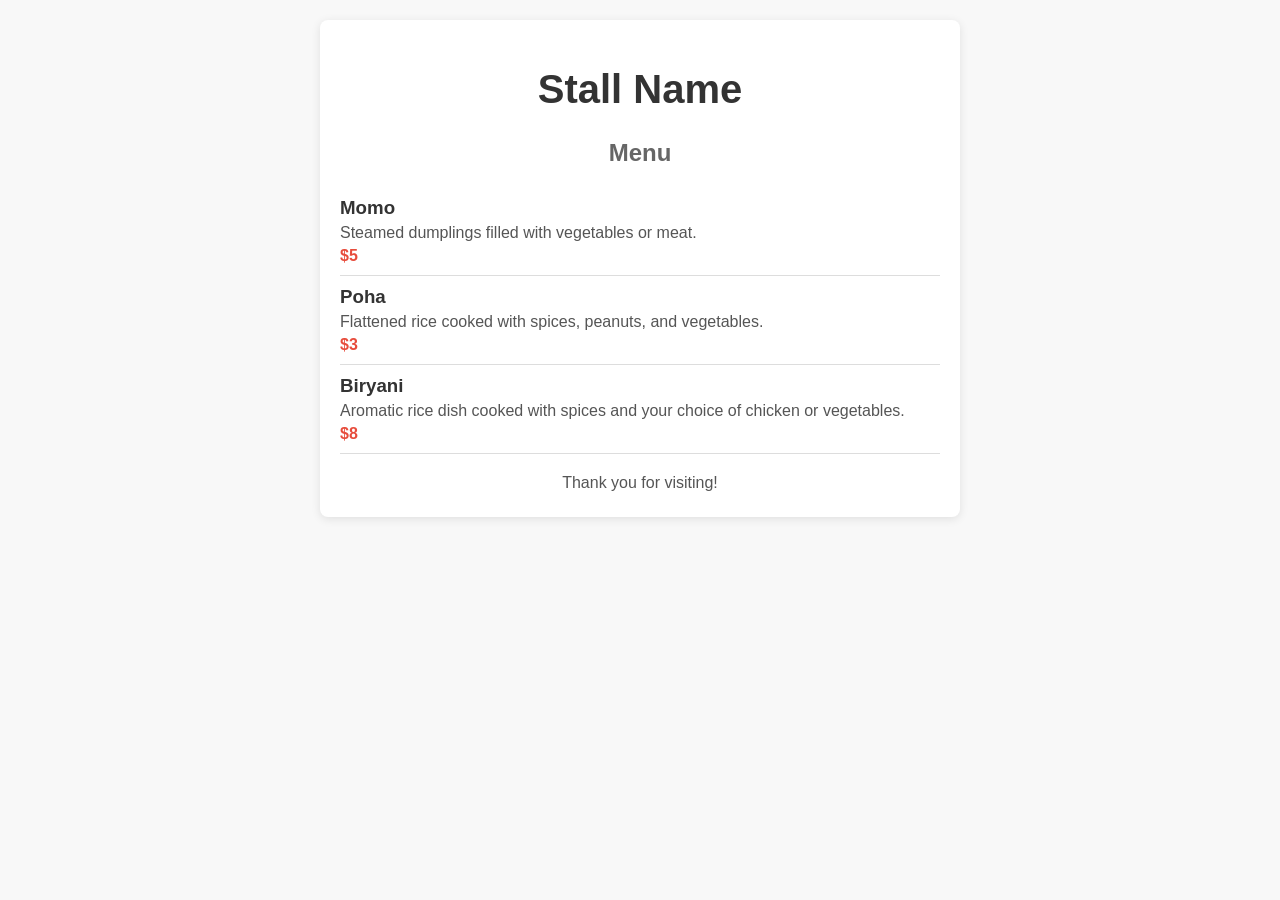
==== index.html @ 24a761aa "Rename index (1).html to index.html" ====
<!DOCTYPE html>
<html lang="en">
<head>
    <meta charset="UTF-8">
    <meta name="viewport" content="width=device-width, initial-scale=1.0">
    <title>Menu Card</title>
    <link rel="stylesheet" href="styles.css">
</head>
<body>
    <div class="container">
        <header>
            <h1>Stall Name</h1>
            <h2>Menu</h2>
        </header>
        <div class="menu-item">
            <h3>Momo</h3>
            <p>Steamed dumplings filled with vegetables or meat.</p>
            <span class="price">$5</span>
        </div>
        <div class="menu-item">
            <h3>Poha</h3>
            <p>Flattened rice cooked with spices, peanuts, and vegetables.</p>
            <span class="price">$3</span>
        </div>
        <div class="menu-item">
            <h3>Biryani</h3>
            <p>Aromatic rice dish cooked with spices and your choice of chicken or vegetables.</p>
            <span class="price">$8</span>
        </div>
        <footer>
            <p>Thank you for visiting!</p>
        </footer>
    </div>
</body>
</html>
---- styles.css ----
body {
    font-family: Arial, sans-serif;
    background-color: #f8f8f8;
    margin: 0;
    padding: 0;
}

.container {
    max-width: 600px;
    margin: 20px auto;
    padding: 20px;
    background-color: #fff;
    border-radius: 8px;
    box-shadow: 0 2px 10px rgba(0, 0, 0, 0.1);
    overflow: hidden;
    transition: transform 0.3s ease;
}

.container:hover {
    transform: scale(1.02);
}

header {
    text-align: center;
    margin-bottom: 20px;
}

h1 {
    font-size: 2.5em;
    color: #333;
}

h2 {
    font-size: 1.5em;
    color: #666;
}

.menu-item {
    border-bottom: 1px solid #ddd;
    padding: 10px 0;
    transition: background-color 0.3s ease, transform 0.3s ease;
}

.menu-item:last-child {
    border-bottom: none;
}

.menu-item:hover {
    background-color: #f0f0f0;
    transform: translateY(-2px);
}

h3 {
    margin: 0;
    color: #333;
}

p {
    margin: 5px 0;
    color: #555;
}

.price {
    font-weight: bold;
    color: #e74c3c;
}

footer {
    text-align: center;
    margin-top: 20px;
    color: #777;
}
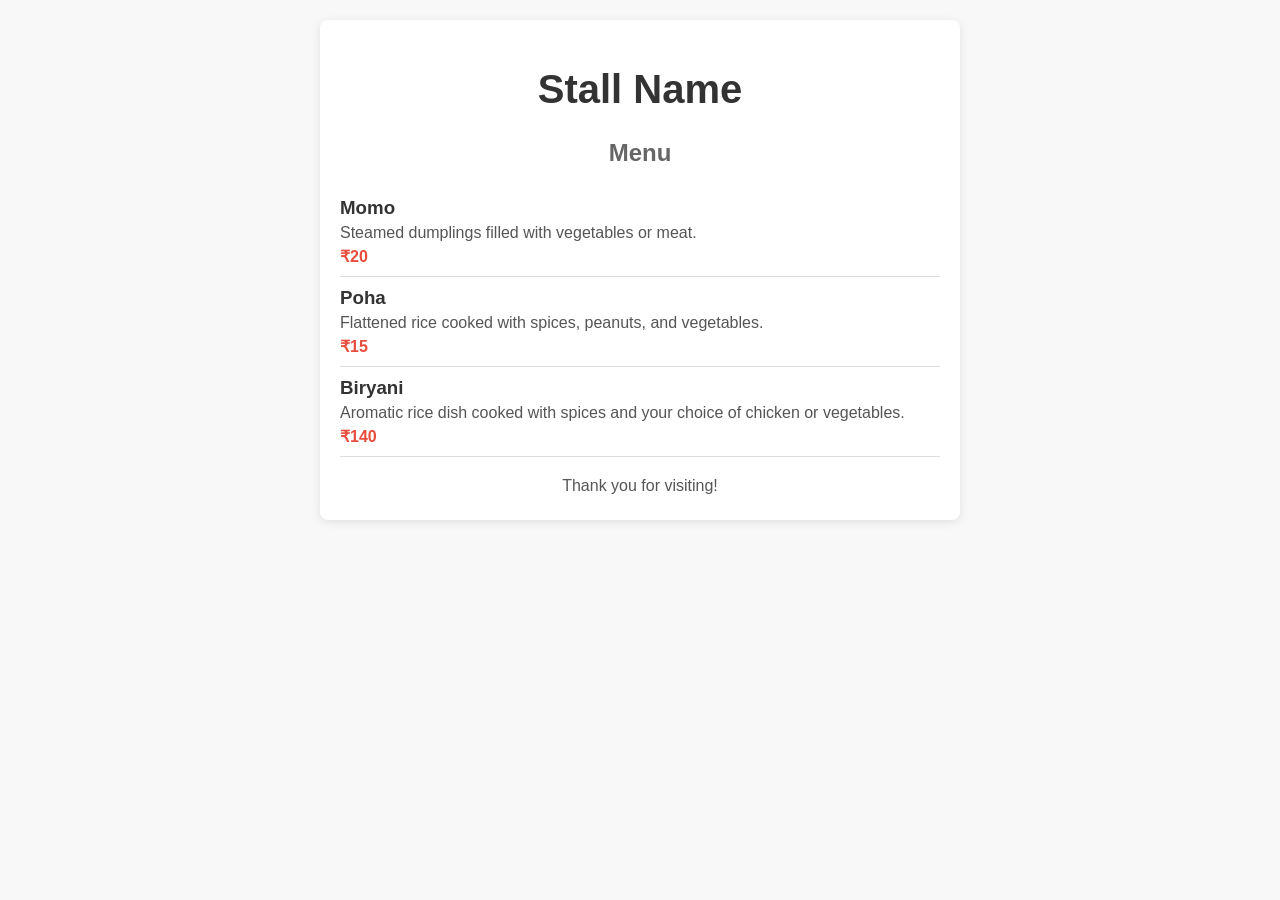
==== commit 0e1f087d: "Update index.html" ====
--- a/index.html
+++ b/index.html
@@ -12,24 +12,25 @@
             <h1>Stall Name</h1>
             <h2>Menu</h2>
         </header>
-        <div class="menu-item">
+        <div class="menu-item" onclick="showAlert('Momo', 20)">
             <h3>Momo</h3>
             <p>Steamed dumplings filled with vegetables or meat.</p>
-            <span class="price">$5</span>
+            <span class="price">₹20</span>
         </div>
-        <div class="menu-item">
+        <div class="menu-item" onclick="showAlert('Poha', 15)">
             <h3>Poha</h3>
             <p>Flattened rice cooked with spices, peanuts, and vegetables.</p>
-            <span class="price">$3</span>
+            <span class="price">₹15</span>
         </div>
-        <div class="menu-item">
+        <div class="menu-item" onclick="showAlert('Biryani', 140)">
             <h3>Biryani</h3>
             <p>Aromatic rice dish cooked with spices and your choice of chicken or vegetables.</p>
-            <span class="price">$8</span>
+            <span class="price">₹140</span>
         </div>
         <footer>
             <p>Thank you for visiting!</p>
         </footer>
     </div>
+    <script src="script.js"></script>
 </body>
 </html>
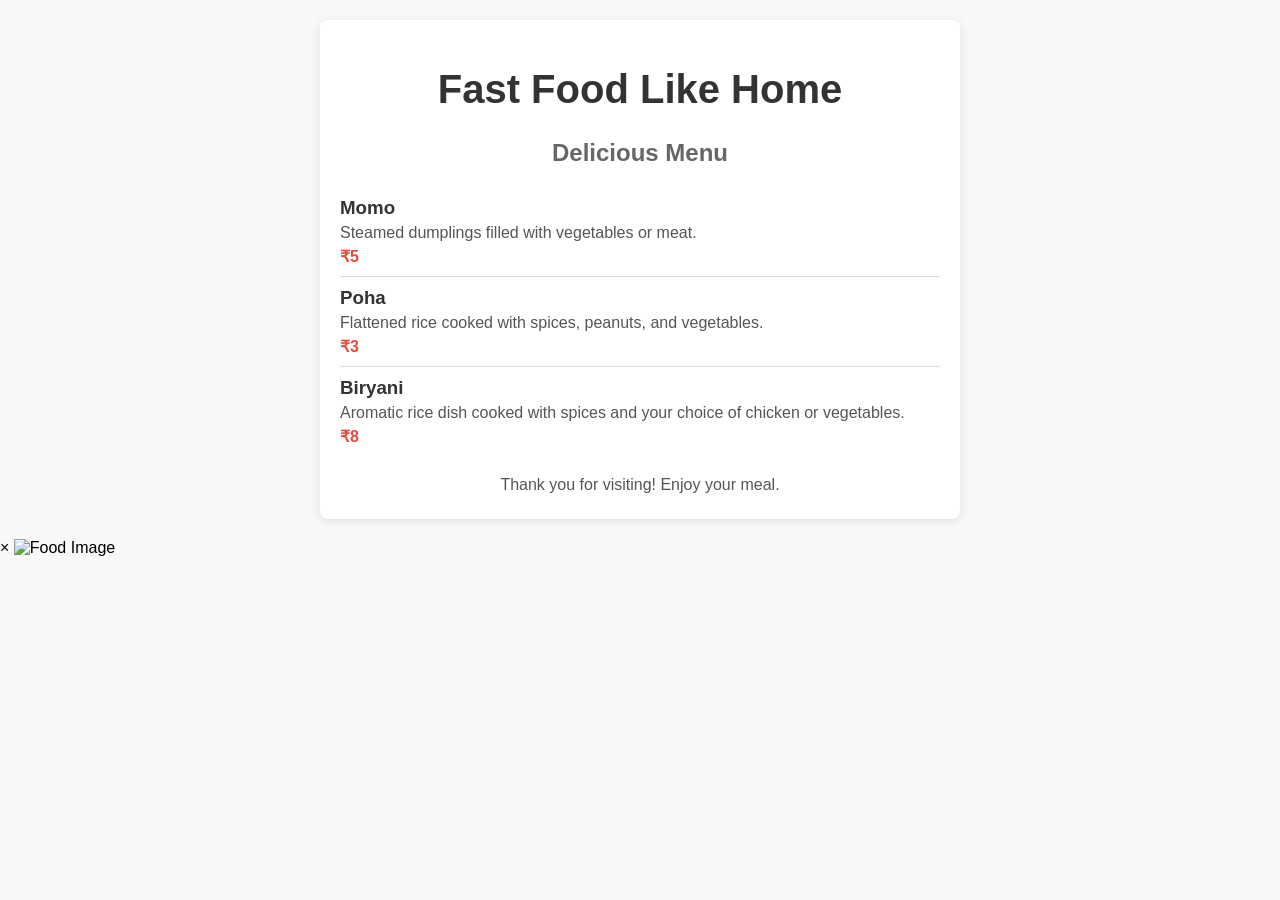
==== commit eb367dd3: "Update index.html" ====
--- a/index.html
+++ b/index.html
@@ -5,32 +5,43 @@
     <meta name="viewport" content="width=device-width, initial-scale=1.0">
     <title>Menu Card</title>
     <link rel="stylesheet" href="styles.css">
+    <script src="script.js" defer></script>
 </head>
 <body>
     <div class="container">
         <header>
-            <h1>Stall Name</h1>
-            <h2>Menu</h2>
+            <h1>Fast Food Like Home</h1>
+            <h2>Delicious Menu</h2>
         </header>
-        <div class="menu-item" onclick="showAlert('Momo', 20)">
-            <h3>Momo</h3>
-            <p>Steamed dumplings filled with vegetables or meat.</p>
-            <span class="price">₹20</span>
+        
+        <div class="menu">
+            <div class="menu-item" onclick="showItem('Momo', 'momo.jpg')">
+                <h3>Momo</h3>
+                <p>Steamed dumplings filled with vegetables or meat.</p>
+                <span class="price">₹5</span>
+            </div>
+            <div class="menu-item" onclick="showItem('Poha', 'poha.jpg')">
+                <h3>Poha</h3>
+                <p>Flattened rice cooked with spices, peanuts, and vegetables.</p>
+                <span class="price">₹3</span>
+            </div>
+            <div class="menu-item" onclick="showItem('Biryani', 'biryani.jpg')">
+                <h3>Biryani</h3>
+                <p>Aromatic rice dish cooked with spices and your choice of chicken or vegetables.</p>
+                <span class="price">₹8</span>
+            </div>
         </div>
-        <div class="menu-item" onclick="showAlert('Poha', 15)">
-            <h3>Poha</h3>
-            <p>Flattened rice cooked with spices, peanuts, and vegetables.</p>
-            <span class="price">₹15</span>
-        </div>
-        <div class="menu-item" onclick="showAlert('Biryani', 140)">
-            <h3>Biryani</h3>
-            <p>Aromatic rice dish cooked with spices and your choice of chicken or vegetables.</p>
-            <span class="price">₹140</span>
-        </div>
+
         <footer>
-            <p>Thank you for visiting!</p>
+            <p>Thank you for visiting! Enjoy your meal.</p>
         </footer>
     </div>
-    <script src="script.js"></script>
+
+    <!-- Image Popup Modal -->
+    <div id="popup" class="popup">
+        <span class="close-btn" onclick="closePopup()">&times;</span>
+        <img id="popup-img" src="" alt="Food Image">
+        <h3 id="popup-title"></h3>
+    </div>
 </body>
 </html>
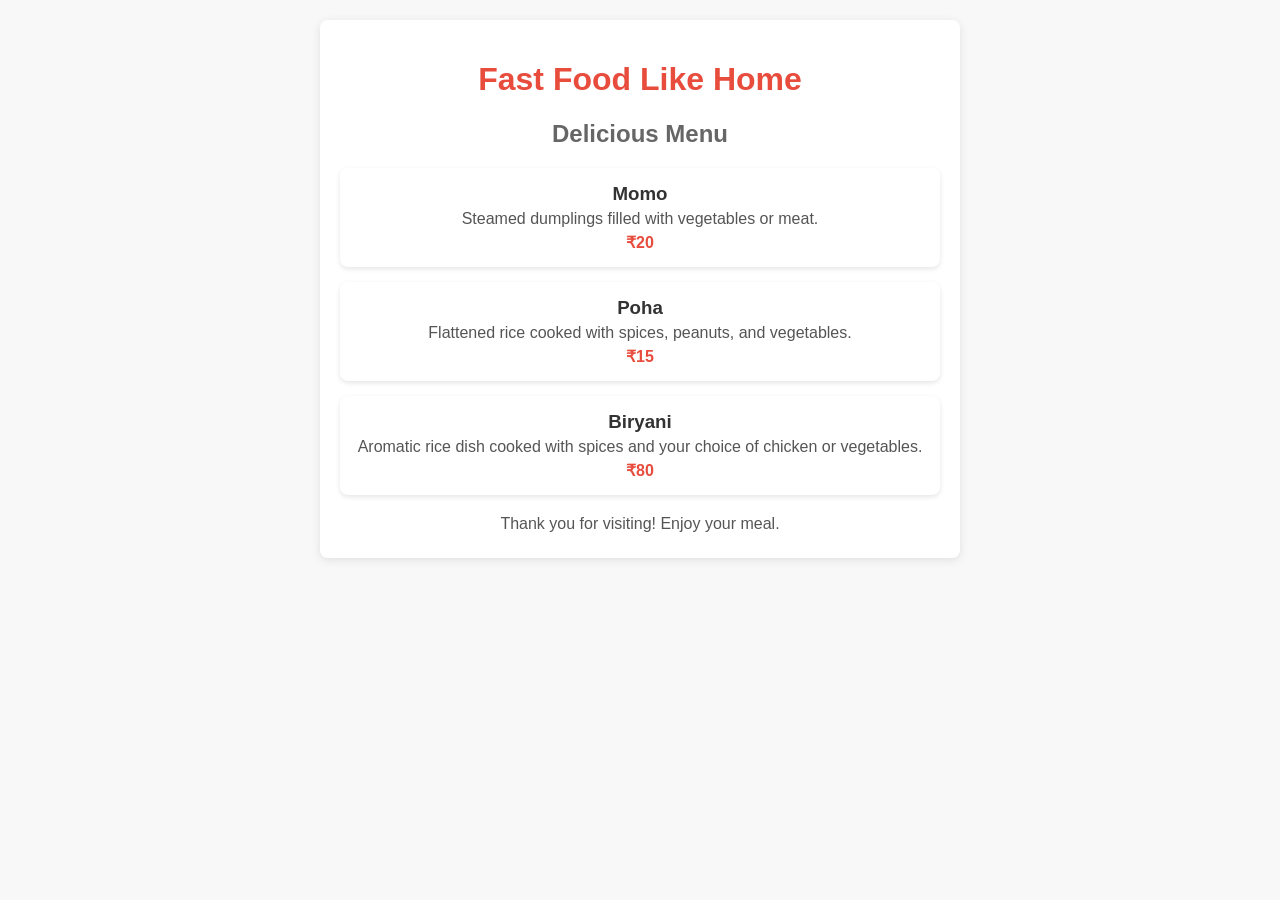
==== commit dbc25854: "Update index.html" ====
--- a/index.html
+++ b/index.html
@@ -18,17 +18,17 @@
             <div class="menu-item" onclick="showItem('Momo', 'momo.jpg')">
                 <h3>Momo</h3>
                 <p>Steamed dumplings filled with vegetables or meat.</p>
-                <span class="price">₹5</span>
+                <span class="price">₹20</span>
             </div>
             <div class="menu-item" onclick="showItem('Poha', 'poha.jpg')">
                 <h3>Poha</h3>
                 <p>Flattened rice cooked with spices, peanuts, and vegetables.</p>
-                <span class="price">₹3</span>
+                <span class="price">₹15</span>
             </div>
             <div class="menu-item" onclick="showItem('Biryani', 'biryani.jpg')">
                 <h3>Biryani</h3>
                 <p>Aromatic rice dish cooked with spices and your choice of chicken or vegetables.</p>
-                <span class="price">₹8</span>
+                <span class="price">₹80</span>
             </div>
         </div>
 
--- a/styles.css
+++ b/styles.css
@@ -1,10 +1,13 @@
+/* Global Styles */
 body {
     font-family: Arial, sans-serif;
     background-color: #f8f8f8;
     margin: 0;
     padding: 0;
+    text-align: center;
 }
 
+/* Container */
 .container {
     max-width: 600px;
     margin: 20px auto;
@@ -13,41 +16,51 @@
     border-radius: 8px;
     box-shadow: 0 2px 10px rgba(0, 0, 0, 0.1);
     overflow: hidden;
-    transition: transform 0.3s ease;
+    animation: fadeIn 1s ease-in-out;
 }
 
-.container:hover {
-    transform: scale(1.02);
+/* Animations */
+@keyframes fadeIn {
+    from { opacity: 0; transform: translateY(-10px); }
+    to { opacity: 1; transform: translateY(0); }
 }
 
-header {
-    text-align: center;
-    margin-bottom: 20px;
+/* Header */
+header h1 {
+    font-size: 2em;
+    color: #e74c3c;
+    animation: bounce 1s infinite alternate;
 }
 
-h1 {
-    font-size: 2.5em;
-    color: #333;
+@keyframes bounce {
+    from { transform: translateY(0); }
+    to { transform: translateY(-5px); }
 }
 
-h2 {
+header h2 {
     font-size: 1.5em;
     color: #666;
 }
 
-.menu-item {
-    border-bottom: 1px solid #ddd;
-    padding: 10px 0;
-    transition: background-color 0.3s ease, transform 0.3s ease;
+/* Menu Items */
+.menu {
+    display: flex;
+    flex-direction: column;
+    gap: 15px;
 }
 
-.menu-item:last-child {
-    border-bottom: none;
+.menu-item {
+    background: #fff;
+    border-radius: 8px;
+    padding: 15px;
+    box-shadow: 0 2px 5px rgba(0, 0, 0, 0.1);
+    transition: transform 0.3s, background-color 0.3s;
+    cursor: pointer;
 }
 
 .menu-item:hover {
-    background-color: #f0f0f0;
-    transform: translateY(-2px);
+    background-color: #ffebd2;
+    transform: scale(1.05);
 }
 
 h3 {
@@ -65,8 +78,44 @@
     color: #e74c3c;
 }
 
+/* Image Popup */
+.popup {
+    display: none;
+    position: fixed;
+    top: 50%;
+    left: 50%;
+    transform: translate(-50%, -50%);
+    background: white;
+    padding: 20px;
+    box-shadow: 0 4px 10px rgba(0, 0, 0, 0.2);
+    border-radius: 10px;
+    text-align: center;
+    animation: fadeIn 0.5s ease-in-out;
+}
+
+.popup img {
+    max-width: 100%;
+    height: auto;
+    border-radius: 8px;
+}
+
+.close-btn {
+    position: absolute;
+    top: 10px;
+    right: 15px;
+    font-size: 24px;
+    cursor: pointer;
+}
+
+/* Footer */
 footer {
-    text-align: center;
     margin-top: 20px;
     color: #777;
 }
+
+/* Mobile Responsive */
+@media (max-width: 600px) {
+    .container {
+        width: 90%;
+    }
+}
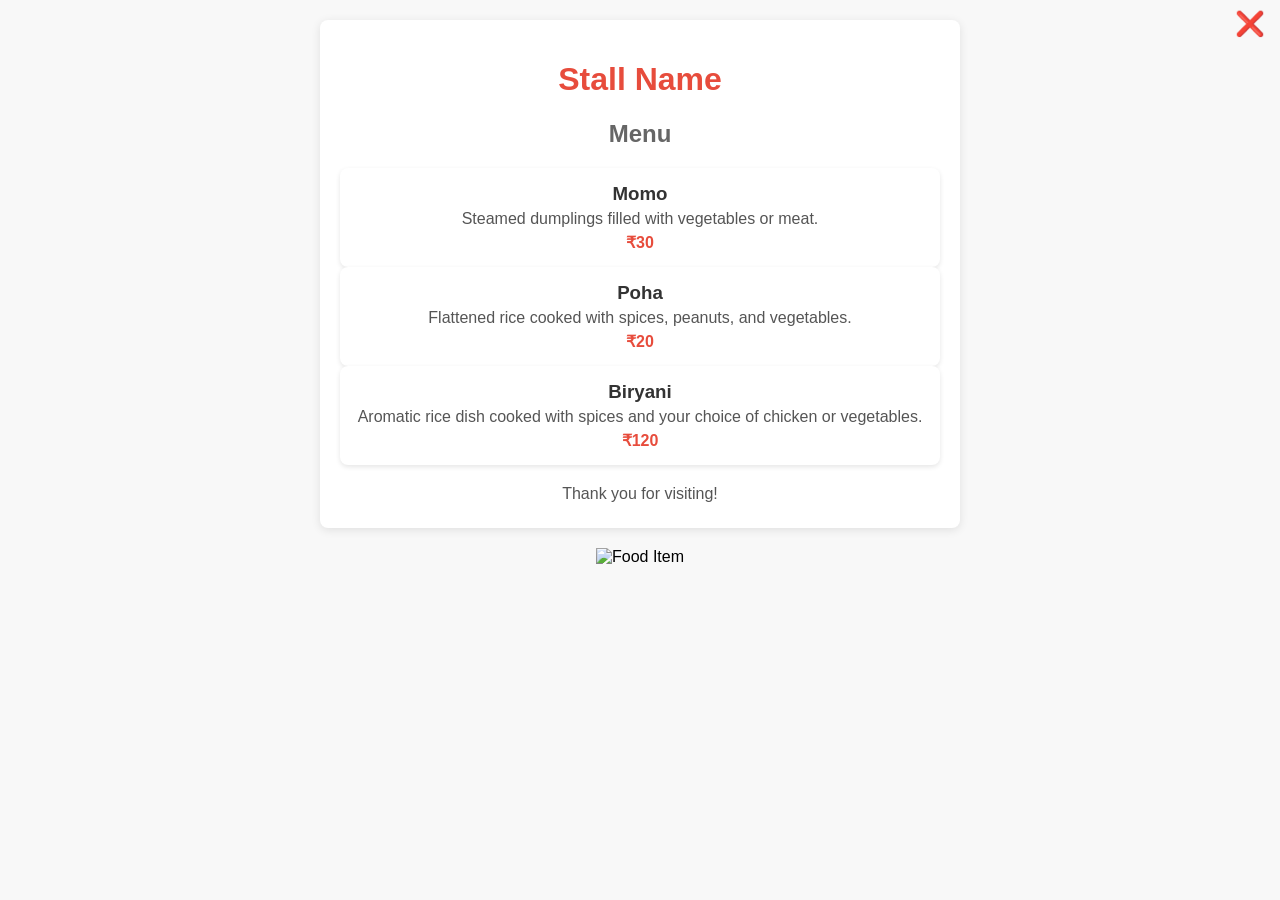
==== commit fd75a882: "Update index.html" ====
--- a/index.html
+++ b/index.html
@@ -10,38 +10,38 @@
 <body>
     <div class="container">
         <header>
-            <h1>Fast Food Like Home</h1>
-            <h2>Delicious Menu</h2>
+            <h1>Stall Name</h1>
+            <h2>Menu</h2>
         </header>
-        
-        <div class="menu">
-            <div class="menu-item" onclick="showItem('Momo', 'momo.jpg')">
-                <h3>Momo</h3>
-                <p>Steamed dumplings filled with vegetables or meat.</p>
-                <span class="price">₹20</span>
-            </div>
-            <div class="menu-item" onclick="showItem('Poha', 'poha.jpg')">
-                <h3>Poha</h3>
-                <p>Flattened rice cooked with spices, peanuts, and vegetables.</p>
-                <span class="price">₹15</span>
-            </div>
-            <div class="menu-item" onclick="showItem('Biryani', 'biryani.jpg')">
-                <h3>Biryani</h3>
-                <p>Aromatic rice dish cooked with spices and your choice of chicken or vegetables.</p>
-                <span class="price">₹80</span>
-            </div>
+
+        <div class="menu-item" onclick="showItem('Momo')">
+            <h3>Momo</h3>
+            <p>Steamed dumplings filled with vegetables or meat.</p>
+            <span class="price">₹30</span>
+        </div>
+        <div class="menu-item" onclick="showItem('Poha')">
+            <h3>Poha</h3>
+            <p>Flattened rice cooked with spices, peanuts, and vegetables.</p>
+            <span class="price">₹20</span>
+        </div>
+        <div class="menu-item" onclick="showItem('Biryani')">
+            <h3>Biryani</h3>
+            <p>Aromatic rice dish cooked with spices and your choice of chicken or vegetables.</p>
+            <span class="price">₹120</span>
         </div>
 
         <footer>
-            <p>Thank you for visiting! Enjoy your meal.</p>
+            <p>Thank you for visiting!</p>
         </footer>
     </div>
 
-    <!-- Image Popup Modal -->
-    <div id="popup" class="popup">
-        <span class="close-btn" onclick="closePopup()">&times;</span>
-        <img id="popup-img" src="" alt="Food Image">
-        <h3 id="popup-title"></h3>
+    <!-- Popup Section -->
+    <div id="popup">
+        <div class="popup-content">
+            <span class="close-btn" onclick="closePopup()">❌</span>
+            <h3 id="popup-title"></h3>
+            <img id="popup-img" src="placeholder.jpg" alt="Food Item">
+        </div>
     </div>
 </body>
 </html>
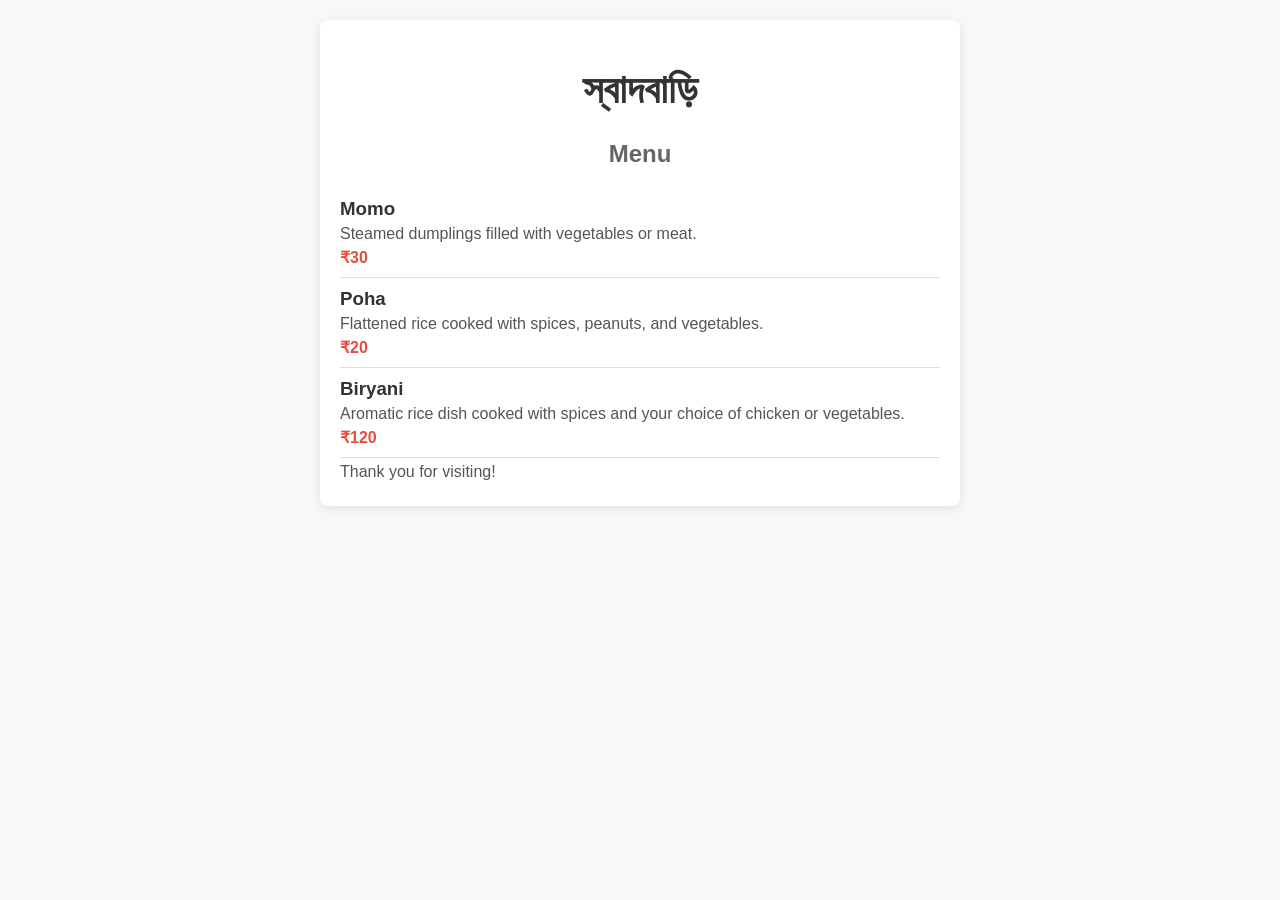
==== commit 3ceb0aeb: "Update index.html" ====
--- a/index.html
+++ b/index.html
@@ -10,7 +10,7 @@
 <body>
     <div class="container">
         <header>
-            <h1>Stall Name</h1>
+            <h1>স্বাদবাড়ি</h1>
             <h2>Menu</h2>
         </header>
 
--- a/styles.css
+++ b/styles.css
@@ -1,13 +1,10 @@
-/* Global Styles */
 body {
     font-family: Arial, sans-serif;
     background-color: #f8f8f8;
     margin: 0;
     padding: 0;
-    text-align: center;
 }
 
-/* Container */
 .container {
     max-width: 600px;
     margin: 20px auto;
@@ -15,51 +12,41 @@
     background-color: #fff;
     border-radius: 8px;
     box-shadow: 0 2px 10px rgba(0, 0, 0, 0.1);
-    overflow: hidden;
-    animation: fadeIn 1s ease-in-out;
+    transition: transform 0.3s ease;
 }
 
-/* Animations */
-@keyframes fadeIn {
-    from { opacity: 0; transform: translateY(-10px); }
-    to { opacity: 1; transform: translateY(0); }
+.container:hover {
+    transform: scale(1.02);
 }
 
-/* Header */
-header h1 {
-    font-size: 2em;
-    color: #e74c3c;
-    animation: bounce 1s infinite alternate;
+header {
+    text-align: center;
+    margin-bottom: 20px;
 }
 
-@keyframes bounce {
-    from { transform: translateY(0); }
-    to { transform: translateY(-5px); }
+h1 {
+    font-size: 2.5em;
+    color: #333;
 }
 
-header h2 {
+h2 {
     font-size: 1.5em;
     color: #666;
 }
 
-/* Menu Items */
-.menu {
-    display: flex;
-    flex-direction: column;
-    gap: 15px;
+.menu-item {
+    border-bottom: 1px solid #ddd;
+    padding: 10px 0;
+    cursor: pointer;
+    transition: background-color 0.2s ease, transform 0.2s ease;
 }
 
-.menu-item {
-    background: #fff;
-    border-radius: 8px;
-    padding: 15px;
-    box-shadow: 0 2px 5px rgba(0, 0, 0, 0.1);
-    transition: transform 0.3s, background-color 0.3s;
-    cursor: pointer;
+.menu-item:last-child {
+    border-bottom: none;
 }
 
 .menu-item:hover {
-    background-color: #ffebd2;
+    background-color: #f0f0f0;
     transform: scale(1.05);
 }
 
@@ -78,42 +65,46 @@
     color: #e74c3c;
 }
 
-/* Image Popup */
-.popup {
+/* Popup Styling */
+#popup {
     display: none;
     position: fixed;
-    top: 50%;
-    left: 50%;
-    transform: translate(-50%, -50%);
+    top: 0;
+    left: 0;
+    width: 100%;
+    height: 100%;
+    background-color: rgba(0, 0, 0, 0.7);
+    justify-content: center;
+    align-items: center;
+}
+
+.popup-content {
     background: white;
     padding: 20px;
-    box-shadow: 0 4px 10px rgba(0, 0, 0, 0.2);
     border-radius: 10px;
     text-align: center;
-    animation: fadeIn 0.5s ease-in-out;
+    animation: fadeIn 0.3s ease-in-out;
 }
 
-.popup img {
+.popup-content img {
     max-width: 100%;
     height: auto;
-    border-radius: 8px;
+    border-radius: 10px;
 }
 
 .close-btn {
-    position: absolute;
-    top: 10px;
-    right: 15px;
-    font-size: 24px;
+    font-size: 20px;
     cursor: pointer;
+    float: right;
 }
 
-/* Footer */
-footer {
-    margin-top: 20px;
-    color: #777;
+/* Animation */
+@keyframes fadeIn {
+    from { opacity: 0; transform: scale(0.8); }
+    to { opacity: 1; transform: scale(1); }
 }
 
-/* Mobile Responsive */
+/* Responsive */
 @media (max-width: 600px) {
     .container {
         width: 90%;
